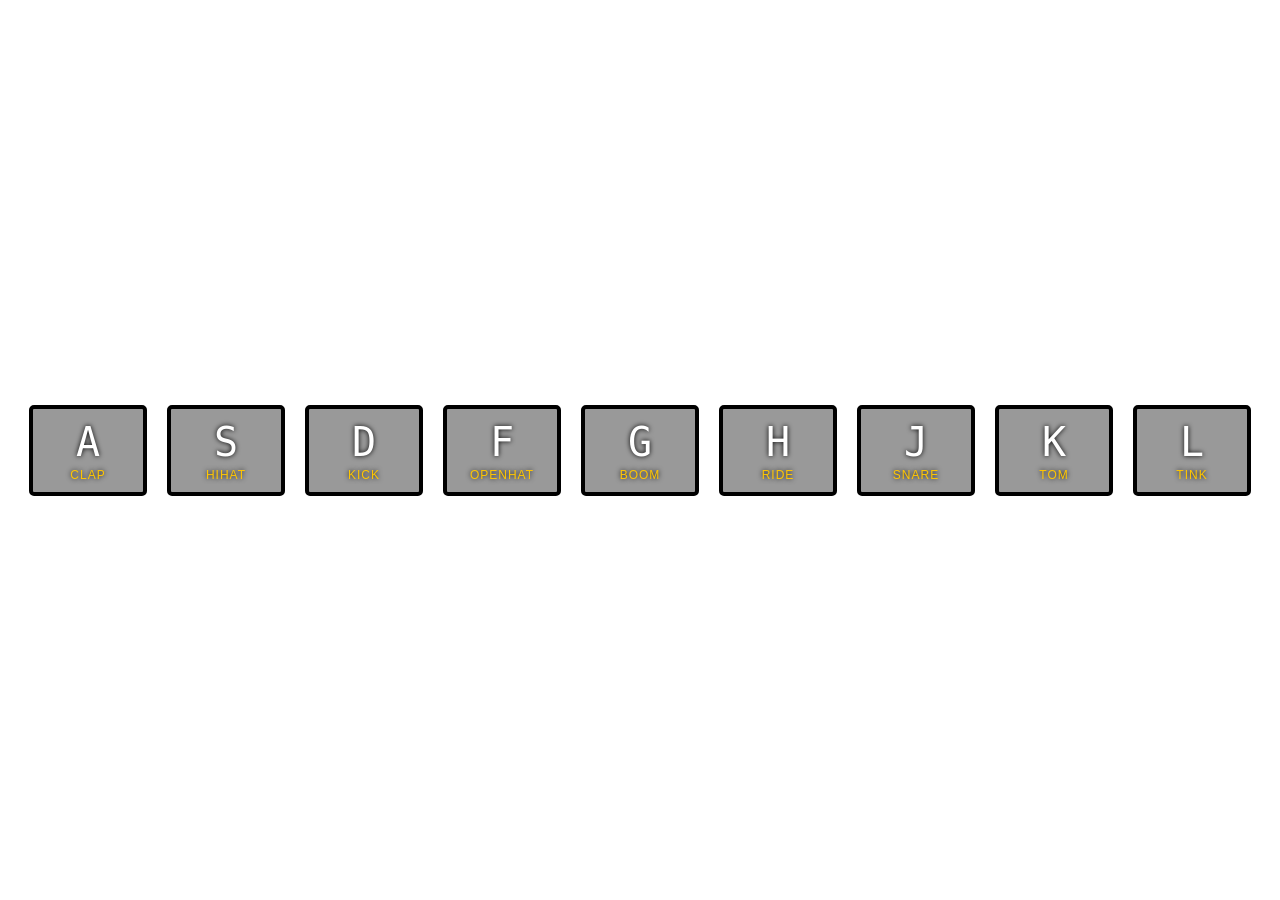
==== 01 - JavaScript Drum Kit/index-START.html @ 2ab3e914 "first day done" ====
<!DOCTYPE html>
<html lang="en">
<head>
  <meta charset="UTF-8">
  <title>JS Drum Kit</title>
  <link rel="stylesheet" href="style.css">
</head>
<body>


  <div class="keys">
    <div data-key="65" class="key">
      <kbd>A</kbd>
      <span class="sound">clap</span>
    </div>
    <div data-key="83" class="key">
      <kbd>S</kbd>
      <span class="sound">hihat</span>
    </div>
    <div data-key="68" class="key">
      <kbd>D</kbd>
      <span class="sound">kick</span>
    </div>
    <div data-key="70" class="key">
      <kbd>F</kbd>
      <span class="sound">openhat</span>
    </div>
    <div data-key="71" class="key">
      <kbd>G</kbd>
      <span class="sound">boom</span>
    </div>
    <div data-key="72" class="key">
      <kbd>H</kbd>
      <span class="sound">ride</span>
    </div>
    <div data-key="74" class="key">
      <kbd>J</kbd>
      <span class="sound">snare</span>
    </div>
    <div data-key="75" class="key">
      <kbd>K</kbd>
      <span class="sound">tom</span>
    </div>
    <div data-key="76" class="key">
      <kbd>L</kbd>
      <span class="sound">tink</span>
    </div>
  </div>

  <audio data-key="65" src="sounds/clap.wav"></audio>
  <audio data-key="83" src="sounds/hihat.wav"></audio>
  <audio data-key="68" src="sounds/kick.wav"></audio>
  <audio data-key="70" src="sounds/openhat.wav"></audio>
  <audio data-key="71" src="sounds/boom.wav"></audio>
  <audio data-key="72" src="sounds/ride.wav"></audio>
  <audio data-key="74" src="sounds/snare.wav"></audio>
  <audio data-key="75" src="sounds/tom.wav"></audio>
  <audio data-key="76" src="sounds/tink.wav"></audio>

<script>
  window.addEventListener("keydown", playSound)

  function playSound(e) {
    //like in CSS we can get query the attibutes from an element using []
    const audio = document.querySelector(`audio[data-key="${e.keyCode}"]`)
    const key = document.querySelector(`div[data-key="${e.keyCode}"]`)
    if (!audio) {
      return;
    }
    audio.currentTime = 0 //going to reset the playback of the audio to 0 (begining of the audio itself)
    audio.play()
    key.classList.toggle('playing')
  }

  function removeTransition(e) {
    if (e.propertyName !== 'transform') { //will skipit if it's not a trasnform
      return;
    }
    //"this" is the element "e" we got from the event transitionend
    this.classList.remove('playing')
  }
  const keys = document.querySelectorAll('.key');
  keys.forEach(key => key.addEventListener('transitionend', removeTransition))
  
</script>


</body>
</html>
---- 01 - JavaScript Drum Kit/style.css ----
html {
  font-size: 10px;
  background: url(https://i.imgur.com/b9r5sEL.jpg) bottom center;
  background-size: cover;
}

body,html {
  margin: 0;
  padding: 0;
  font-family: sans-serif;
}

.keys {
  display: flex;
  flex: 1;
  min-height: 100vh;
  align-items: center;
  justify-content: center;
}

.key {
  border: .4rem solid black;
  border-radius: .5rem;
  margin: 1rem;
  font-size: 1.5rem;
  padding: 1rem .5rem;
  transition: all .07s ease;
  width: 10rem;
  text-align: center;
  color: white;
  background: rgba(0,0,0,0.4);
  text-shadow: 0 0 .5rem black;
}

.playing {
  transform: scale(1.1);
  border-color: #ffc600;
  box-shadow: 0 0 1rem #ffc600;
}

kbd {
  display: block;
  font-size: 4rem;
}

.sound {
  font-size: 1.2rem;
  text-transform: uppercase;
  letter-spacing: .1rem;
  color: #ffc600;
}
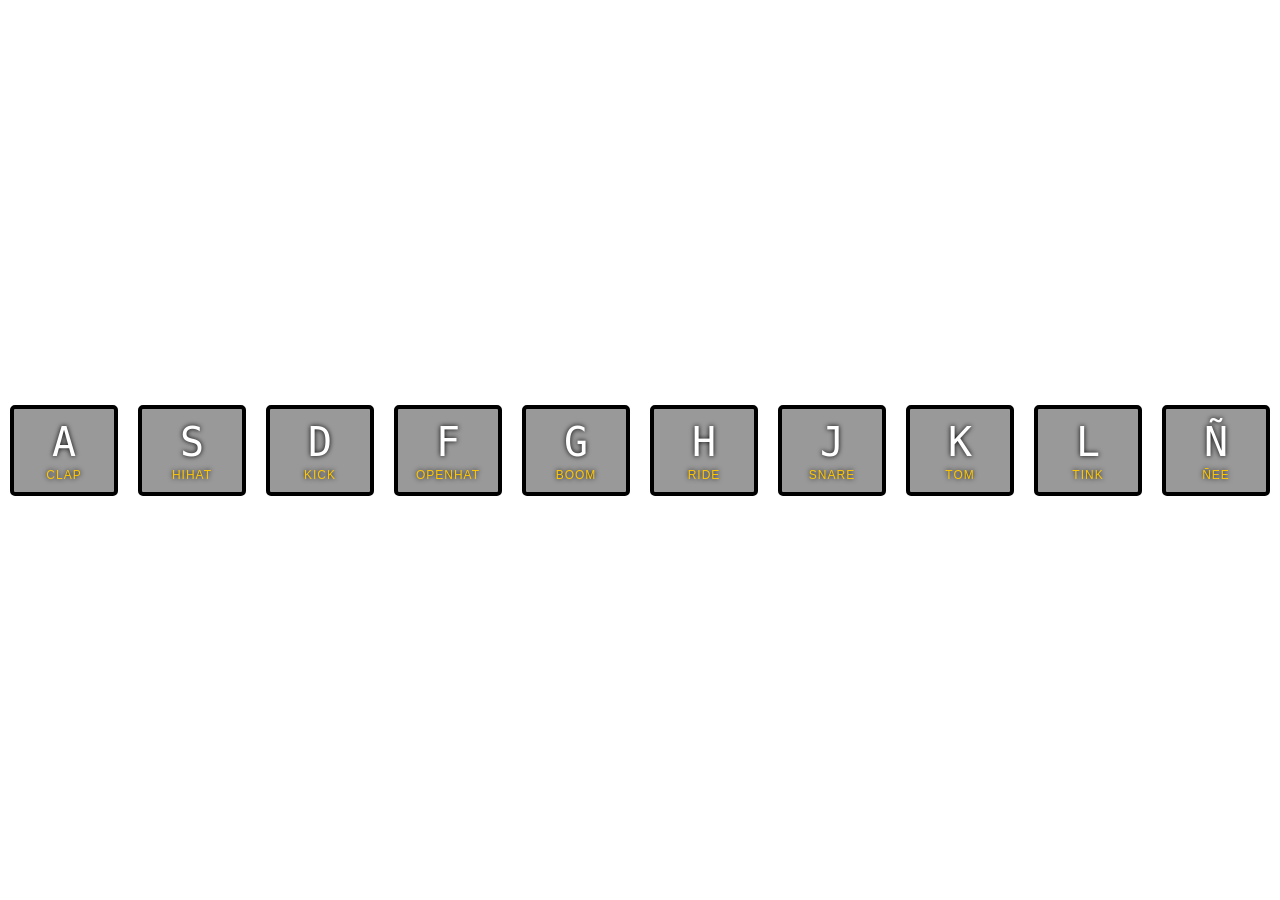
==== commit f9356fab: "addin character Ñ/ñ to the list" ====
--- a/01 - JavaScript Drum Kit/index-START.html
+++ b/01 - JavaScript Drum Kit/index-START.html
@@ -45,6 +45,10 @@
       <kbd>L</kbd>
       <span class="sound">tink</span>
     </div>
+    <div data-key="186" class="key">
+      <kbd>Ñ</kbd>
+      <span class="sound">ñee</span>
+    </div>
   </div>
 
   <audio data-key="65" src="sounds/clap.wav"></audio>
@@ -56,6 +60,7 @@
   <audio data-key="74" src="sounds/snare.wav"></audio>
   <audio data-key="75" src="sounds/tom.wav"></audio>
   <audio data-key="76" src="sounds/tink.wav"></audio>
+  <audio data-key="186" src="sounds/clap.wav"></audio>
 
 <script>
   window.addEventListener("keydown", playSound)
@@ -64,6 +69,7 @@
     //like in CSS we can get query the attibutes from an element using []
     const audio = document.querySelector(`audio[data-key="${e.keyCode}"]`)
     const key = document.querySelector(`div[data-key="${e.keyCode}"]`)
+    //console.log(e.keyCode);
     if (!audio) {
       return;
     }
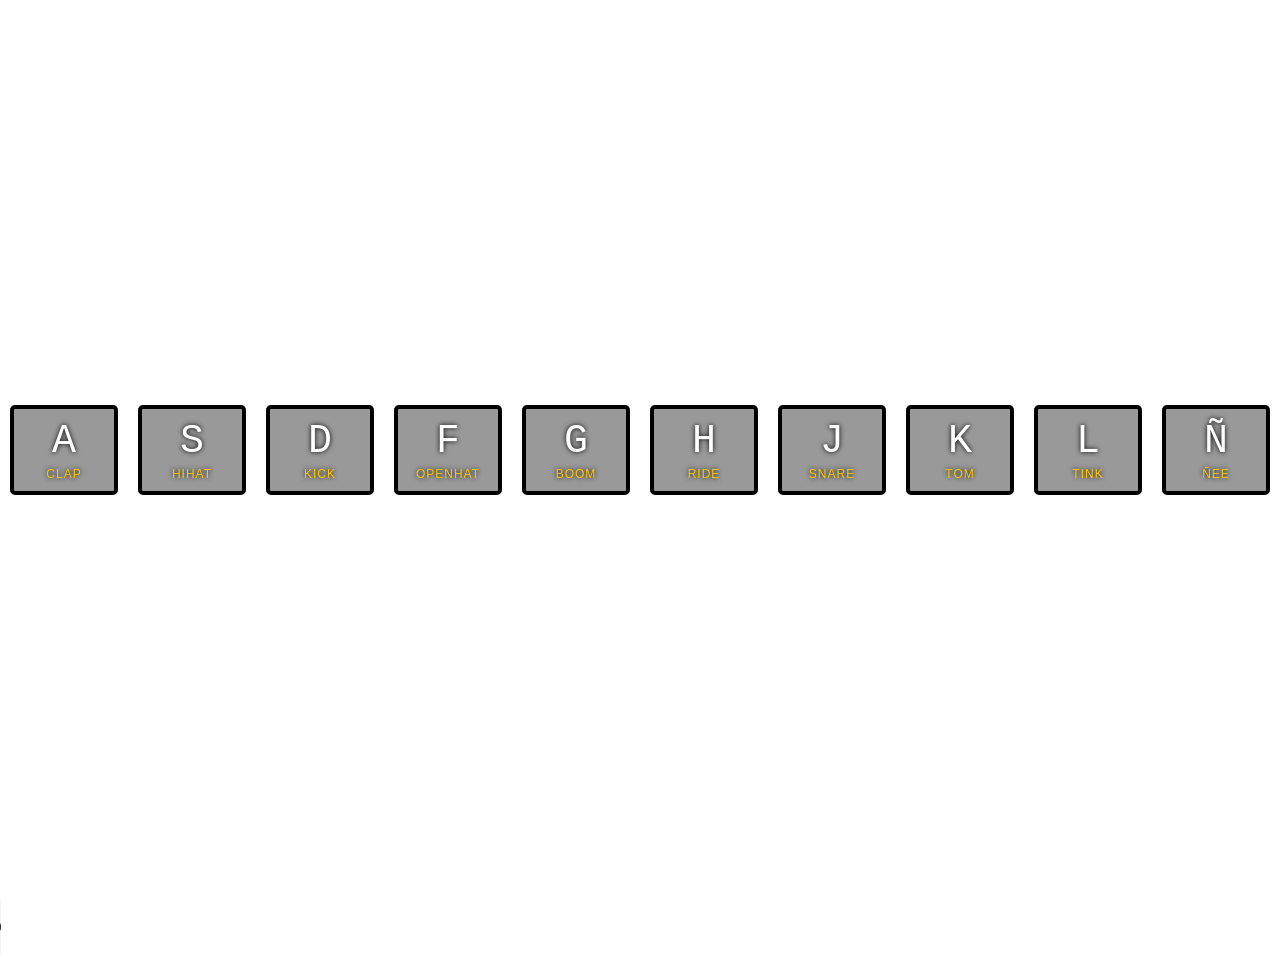
==== commit e0ad823e: "agregando comentarios que me son de importancia para los nodelist y los htmlelement" ====
--- a/01 - JavaScript Drum Kit/index-START.html
+++ b/01 - JavaScript Drum Kit/index-START.html
@@ -51,7 +51,7 @@
     </div>
   </div>
 
-  <audio data-key="65" src="sounds/clap.wav"></audio>
+  <audio data-key="65" src="sounds/clap.wav" preload="auto" controls></audio>
   <audio data-key="83" src="sounds/hihat.wav"></audio>
   <audio data-key="68" src="sounds/kick.wav"></audio>
   <audio data-key="70" src="sounds/openhat.wav"></audio>
@@ -75,7 +75,7 @@
     }
     audio.currentTime = 0 //going to reset the playback of the audio to 0 (begining of the audio itself)
     audio.play()
-    key.classList.toggle('playing')
+    key.classList.add('playing')
   }
 
   function removeTransition(e) {
@@ -85,8 +85,9 @@
     //"this" is the element "e" we got from the event transitionend
     this.classList.remove('playing')
   }
-  const keys = document.querySelectorAll('.key');
-  keys.forEach(key => key.addEventListener('transitionend', removeTransition))
+  //const keys = document.getElementsByClassName('key'); //regresa un HTMLCollection
+  const keys = document.querySelectorAll('.key'); //regresa un NodeList
+  keys.forEach(key => key.addEventListener('transitionend', removeTransition))//nodelist has forEach proto, htmlelement has not
   
 </script>
 
